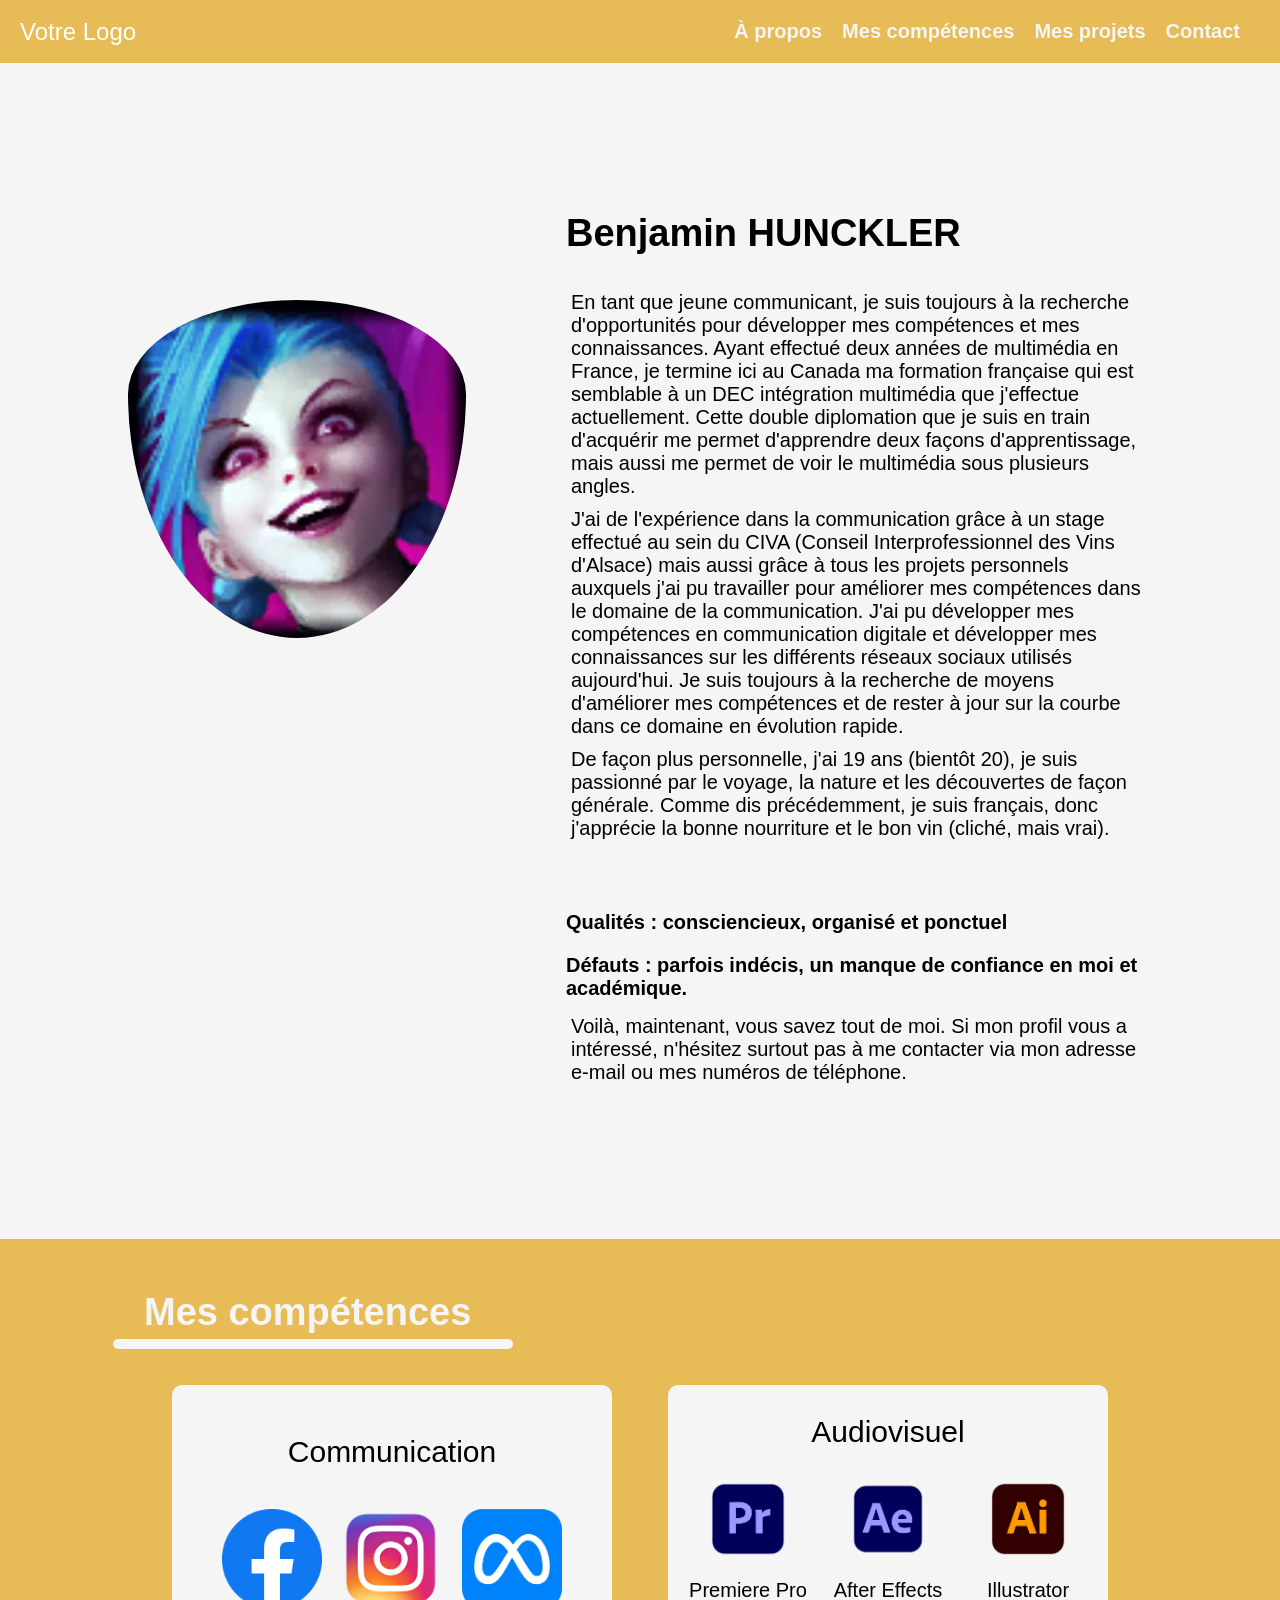
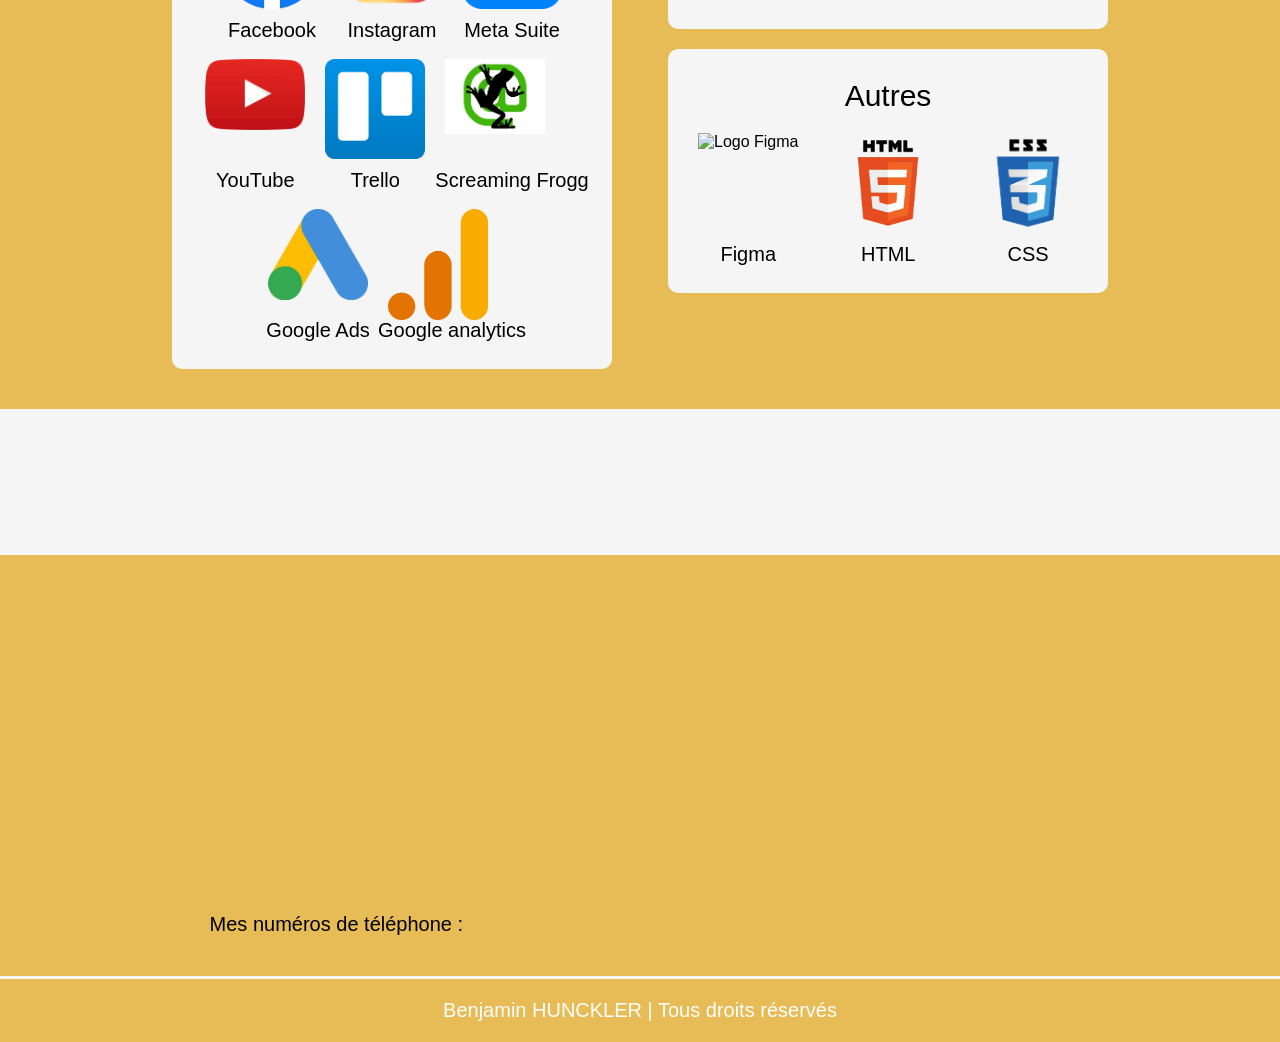
==== index.html @ e47c30cd "first commit" ====
<!DOCTYPE html>
<html lang="fr">
<head>
    <meta charset="UTF-8">
    <meta name="viewport" content="width=device-width, initial-scale=1.0">
    <link rel="stylesheet" type="text/css" href="main.css" />
    <script defer src="https://cdn.jsdelivr.net/npm/alpinejs@3.x.x/dist/cdn.min.js"></script>
    <script src="js/main.js"></script>
    <script defer src="./js/menu-burger.js"></script>
    <link href="https://unpkg.com/aos@2.3.1/dist/aos.css" rel="stylesheet">
    <title>Portfolio | Benjamin HUNCKLER</title>
</head>
<body>
    <header class="wrapper">
        <nav class="navbar">
            <div class="container">
                <a class="navbar-brand" href="#">Votre Logo</a>
                <ul class="navbar-menu" id="navbar-menu">
                    <li><a href="#container-info-perso">À propos</a></li>
                    <li><a href="#container-logiciels">Mes compétences</a></li>
                    <li><a href="#container-projets">Mes projets</a></li>
                    <li><a href="#contact">Contact</a></li>
                </ul>
                <button class="navbar-toggler" id="toggle-button">
                    <img src="./img/burger-solid.svg" class="navbar-icon">
                </button>
            </div>
        </nav>
    </header>

    
    <main x-data="app">
        <section id="container-info-perso">
            <div class="contenu-perso wrapper">
                <div class="img-profil" data-aos="fade-right">
                    <img src="./img/Jinx.png">
                </div>
                <div class="text-profil">
                    <h2 data-aos="fade-down">Benjamin HUNCKLER</h2>
                    <p data-aos="fade-up">En tant que jeune communicant, je suis toujours à la recherche d'opportunités pour développer mes compétences et mes connaissances. Ayant effectué deux années de multimédia en France, je termine ici au Canada ma formation française qui est semblable à un DEC intégration multimédia que j'effectue actuellement. Cette double diplomation que je suis en train d'acquérir me permet d'apprendre deux façons d'apprentissage, mais aussi me permet de voir le multimédia sous plusieurs angles.</p>

                    <p data-aos="fade-up">J'ai de l'expérience dans la communication grâce à un stage effectué au sein du CIVA (Conseil Interprofessionnel des Vins d'Alsace) mais aussi grâce à tous les projets personnels auxquels j'ai pu travailler pour améliorer mes compétences dans le domaine de la communication. J'ai pu développer mes compétences en communication digitale et développer mes connaissances sur les différents réseaux sociaux utilisés aujourd'hui. Je suis toujours à la recherche de moyens d'améliorer mes compétences et de rester à jour sur la courbe dans ce domaine en évolution rapide.</p>

                    <p data-aos="fade-up">De façon plus personnelle, j'ai 19 ans (bientôt 20), je suis passionné par le voyage, la nature et les découvertes de façon générale. Comme dis précédemment, je suis français, donc j'apprécie la bonne nourriture et le bon vin (cliché, mais vrai).</p>
                        
                    <p data-aos="fade-up">Pour me résumer, voici mes qualités et mes défauts en quelques mots :</p>
                    <ul data-aos="fade-up">
                        <li>Qualités : consciencieux, organisé et ponctuel</li>
                        <li>Défauts : parfois indécis, un manque de confiance en moi et académique.</li>
                    </ul>
                    <p data-aos="fade-up">Voilà, maintenant, vous savez tout de moi. Si mon profil vous a intéressé, n'hésitez surtout pas à me contacter via mon adresse e-mail ou mes numéros de téléphone.</p>
                </div>
            </div>
        </section>

        <section id="container-info-perso2">
            <div class="contenu-perso2 wrapper">
                <div class="img-profil" data-aos="fade-right">
                    <img src="./img/Jinx.png">
                </div>
                <div class="text-profil">
                    <h2 data-aos="fade-down">Benjamin HUNCKLER</h2>
                    <p data-aos="fade-up">En tant que jeune communicant, je suis toujours à la recherche d'opportunités pour développer mes compétences et mes connaissances. Ayant effectué deux années de multimédia en France, je termine ici au Canada ma formation française qui est semblable à un DEC intégration multimédia que j'effectue actuellement. Cette double diplomation que je suis en train d'acquérir me permet d'apprendre deux façons d'apprentissage, mais aussi me permet de voir le multimédia sous plusieurs angles.</p>

                    <p data-aos="fade-up">J'ai de l'expérience dans la communication grâce à un stage effectué au sein du CIVA (Conseil Interprofessionnel des Vins d'Alsace) mais aussi grâce à tous les projets personnels auxquels j'ai pu travailler pour améliorer mes compétences dans le domaine de la communication. J'ai pu développer mes compétences en communication digitale et développer mes connaissances sur les différents réseaux sociaux utilisés aujourd'hui. Je suis toujours à la recherche de moyens d'améliorer mes compétences et de rester à jour sur la courbe dans ce domaine en évolution rapide.</p>

                    <p data-aos="fade-up">De façon plus personnelle, j'ai 19 ans (bientôt 20), je suis passionné par le voyage, la nature et les découvertes de façon générale. Comme dis précédemment, je suis français, donc j'apprécie la bonne nourriture et le bon vin (cliché, mais vrai).</p>
                        
                    <p data-aos="fade-up">Pour me résumer, voici mes qualités et mes défauts en quelques mots :</p>
                    <ul data-aos="fade-up">
                        <li>Qualités : consciencieux, organisé et ponctuel</li>
                        <li>Défauts : parfois indécis, un manque de confiance en moi et académique.</li>
                    </ul>
                    <p data-aos="fade-up">Voilà, maintenant, vous savez tout de moi. Si mon profil vous a intéressé, n'hésitez surtout pas à me contacter via mon adresse e-mail ou mes numéros de téléphone.</p>
                </div>
            </div>
        </section>


        <section id="container-logiciels">
            <div class="wrapper">
                <h2 class="title-logiciels" data-aos="fade-down-right">Mes compétences</h2>
                <div class="categorie-logiciel">
                    <div class="container-logo-com" data-aos="fade-right">
                        <h3>Communication</h3>
                        <div class="all-logo-com">
                            <div class="logo-text">
                                <div class="logo">
                                    <img src="./img/facebook.png" alt="Logo Facebook">
                                </div>
                                <p>Facebook</p>
                            </div>
                            <div class="logo-text">
                                <div class="logo">
                                    <img src="./img/Instagram.png" alt="Logo Instagram">
                                </div>
                                <p>Instagram</p>
                            </div>
                            <div class="logo-text">
                                <div class="logo">
                                    <img src="./img/meta.png" alt="Logo Meta">
                                </div>
                                <p>Meta Suite</p>
                            </div>
                            <div class="logo-text">
                                <div class="logo">
                                    <img src="./img/YouTube.png" alt="Logo YouTube">
                                </div>
                                <p>YouTube</p>
                            </div>
                            <div class="logo-text">
                                <div class="logo">
                                    <img src="./img/trello.png" alt="Logo Trello">
                                </div>
                                <p>Trello</p>
                            </div>
                            <div class="logo-text">
                                <div class="logo">
                                    <img src="./img/screaming-frogg.png" alt="Logo Screaming Frogg">
                                </div>
                                <p>Screaming Frogg</p>
                            </div>
                            <div class="logo-text">
                                <div class="logo">
                                    <img src="./img/google-ads.png" alt="Logo Google Ads">
                                </div>
                                <p>Google Ads</p>
                            </div>
                            <div class="logo-text">
                                <div class="logo">
                                    <img src="./img/google-analytics.png" alt="Logo Google Analytics">
                                </div>
                                <p>Google analytics</p>
                            </div>
                        </div>
                    </div>
                    <div class="container-autres">
                        <div class="container-logo" data-aos="fade-down-left">
                            <h3>Audiovisuel</h3>
                            <div class="all-logo">
                                <div class="logo-text">
                                    <div class="logo">
                                        <img src="./img/premiere-pro.png" alt="Logo Adobe Premiere Pro">
                                    </div>
                                    <p>Premiere Pro</p>
                                </div>
                                <div class="logo-text">
                                    <div class="logo">
                                        <img src="./img/after-effects.png" alt="Logo Adobe After Effects">
                                    </div>
                                    <p>After Effects</p>
                                </div>
                                <div class="logo-text">
                                    <div class="logo">
                                        <img src="./img/Illustrator.png" alt="Logo Adobe Illustrator">
                                    </div>
                                    <p>Illustrator</p>
                                </div>
                            </div>
                        </div>
                        <div class="container-logo" data-aos="fade-up-left">
                            <h3>Autres</h3>
                            <div class="all-logo">
                                <div class="logo-text">
                                    <div class="logo">
                                        <img src="./img/figma.png" alt="Logo Figma">
                                    </div>
                                    <p>Figma</p>
                                </div>
                                <div class="logo-text">
                                    <div class="logo">
                                        <img src="./img/html.png" alt="Logo HTML">
                                    </div>
                                    <p>HTML</p>
                                </div>
                                <div class="logo-text">
                                    <div class="logo">
                                        <img src="./img/css.png" alt="Logo CSS">
                                    </div>
                                    <p>CSS</p>
                                </div>
                            </div>
                        </div>
                    </div>
                </div>
            </div>
        </section>

        <section id="container-projets">
            <div class="wrapper">
                <h2 class="title-projets" data-aos="fade-down-right">Mes projets</h2>
                <div class="projets" x-init="fetchJsonData">
                    <template x-for="projet in jsonData" :key="projet.id">
                        <div class="card-projets" @click.stop="openModal(projet)" data-aos="fade-up">
                            <div class="title-card">
                                <h3 x-text="projet.name"></h3>
                            </div>
                            <div class="card-image"><img :src="projet.thumbnailSrc" alt="Image illustrant le projet" /></div>
                        </div>
                    </template>
                </div>
            </div>
        </section>

        <section id="contact">
            <div class="wrapper">
                <h2 class="title-contact" data-aos="fade-down-right">Contact</h2>
                <div class="annonce-contact" data-aos="flip-down">
                    <p>Si vous êtes intéressé par mon profil, n’hésitez surtout pas à me contacter par l’un des moyens suivants :</p>
                </div>
                <div class="coordonnees">
                    <div class="container-Email">
                        <p data-aos="fade-right">Mon E-mail :</p>
                        <div class="Email" data-aos="fade-left">
                            <a href="mailto:benjamin.hunckler@gmail.com">benjamin.hunckler@gmail.com</a>
                        </div>
                    </div>
                    <div class="container-numero">
                        <p>Mes numéros de téléphone : </p>
                        <div class="numeros" data-aos="fade-left">
                            <p>+1 (418)-429-9743</p>
                            <p>+33 6.31.43.25.90</p>
                        </div>
                    </div>
                </div>
            </div>
        </section>
    </main>

    <footer class="footer-container">
        <div class="footer-text">
            <p>Benjamin HUNCKLER | Tous droits réservés</p>
        </div>
    </footer>
    <script src="https://unpkg.com/aos@2.3.1/dist/aos.js"></script>
    <script>
        AOS.init();
      </script>
</body>
</html>
---- main.css ----
@import "./reset.css";

/* HEADER */
@import "./styles/header.css";

/* MON PROFIL */
@import "./styles/profil.css";

/* LOGICIELS MAITRISES */
@import "./styles/logiciels.css";

/* MES PROJETS */
@import "./styles/projets.css";

/* CONTACT */
@import "./styles/contact.css";

/* FOOTER */
@import "./styles/footer.css";

.wrapper{
    margin: 0 auto;
    width: 80%;
}

@media screen and (max-width: 700px) {
    .wrapper{
        width: 100%;
        margin: 0 auto;
    }
}


:root{
    --color-primary :#e7bb55;
    --color-secondary : #8E46B0;
    --color-clear : whitesmoke;
    --color-dark : black;
}

@font-face {
    font-family: 'LucidaSansTypewriterStd';
    src: url('./typo/LucidaSansTypewriterStd.otf') format('otf');
    font-weight: normal;
    font-style: normal;
}
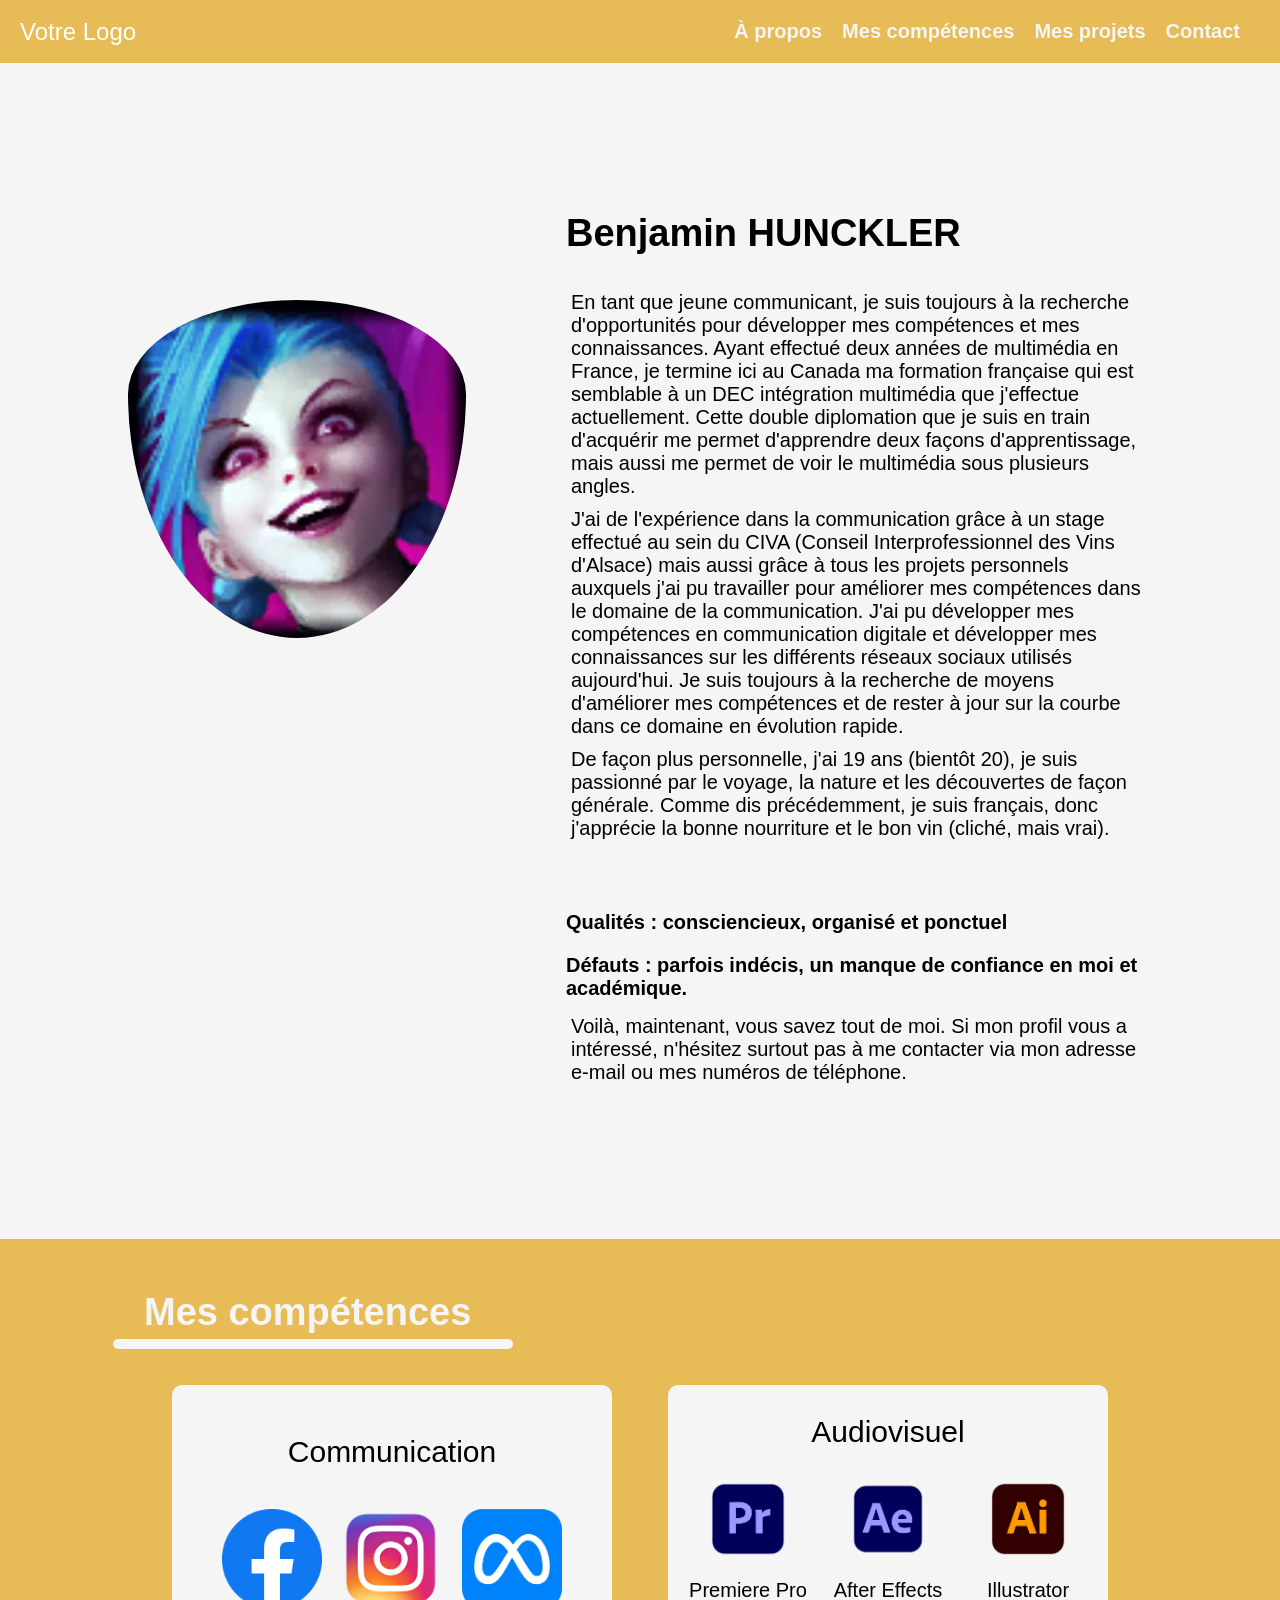
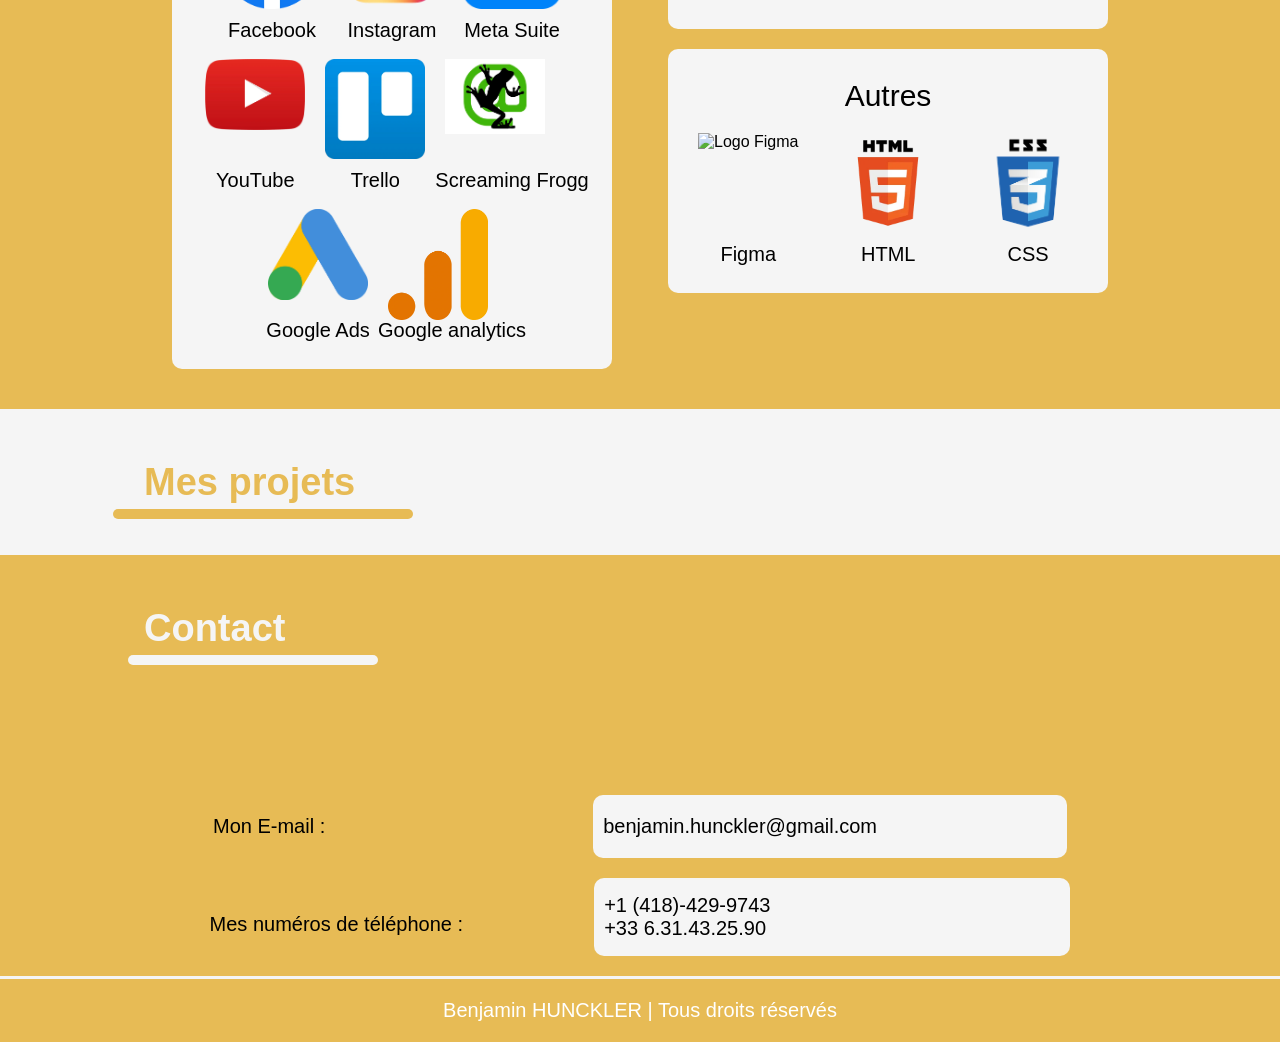
==== commit cfae7d68: "Création des nouvelles pages" ====
--- a/index.html
+++ b/index.html
@@ -29,7 +29,7 @@
     </header>
 
     
-    <main x-data="app">
+    <main x-data="app()">
         <section id="container-info-perso">
             <div class="contenu-perso wrapper">
                 <div class="img-profil" data-aos="fade-right">
@@ -190,8 +190,8 @@
             <div class="wrapper">
                 <h2 class="title-projets" data-aos="fade-down-right">Mes projets</h2>
                 <div class="projets" x-init="fetchJsonData">
-                    <template x-for="projet in jsonData" :key="projet.id">
-                        <div class="card-projets" @click.stop="openModal(projet)" data-aos="fade-up">
+                    <template x-for="(projet, index) in jsonData" :key="projet.id">
+                        <div class="card-projets" @click.stop="openNewPage(projet)" data-aos="fade-up" :data-index="index">
                             <div class="title-card">
                                 <h3 x-text="projet.name"></h3>
                             </div>
--- a/main.css
+++ b/main.css
@@ -17,6 +17,9 @@
 
 /* FOOTER */
 @import "./styles/footer.css";
+
+/* DESCRIPTION DU PORJET */
+@import "./styles/description-projet.css";
 
 .wrapper{
     margin: 0 auto;
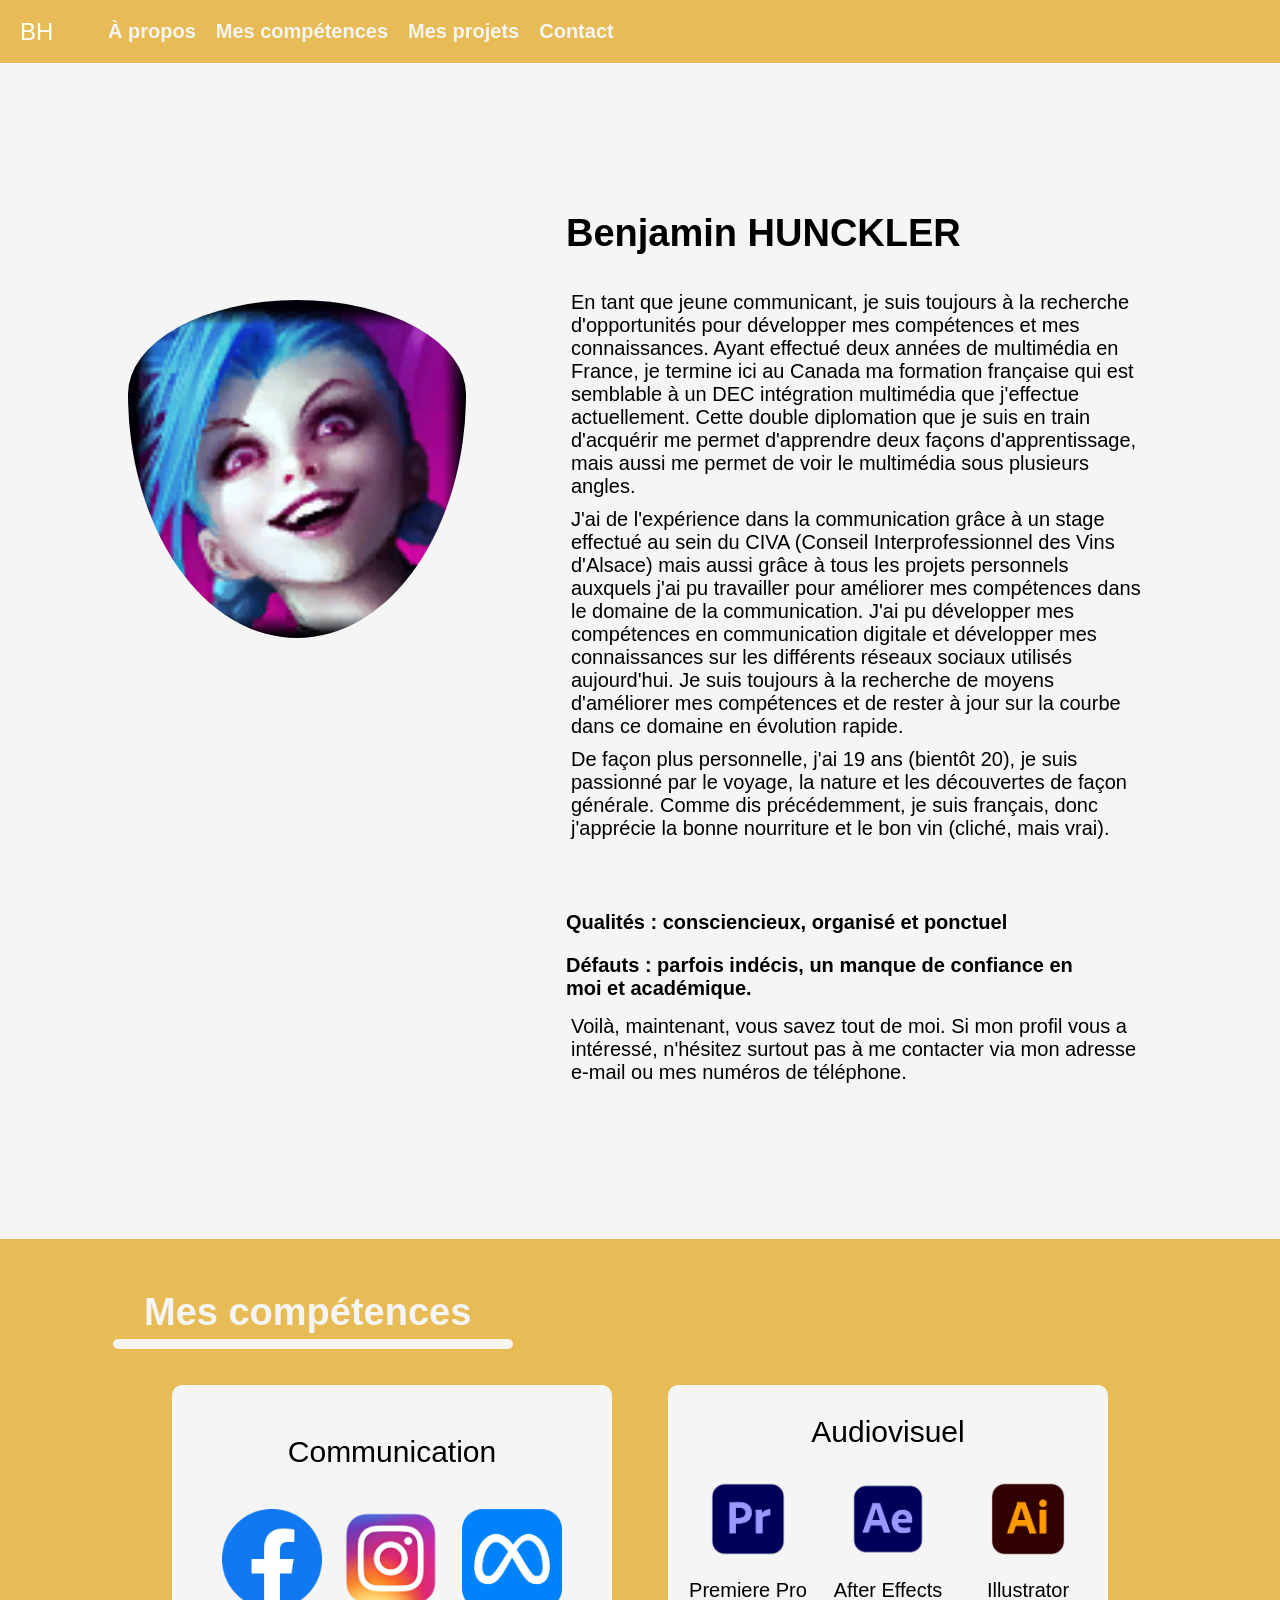
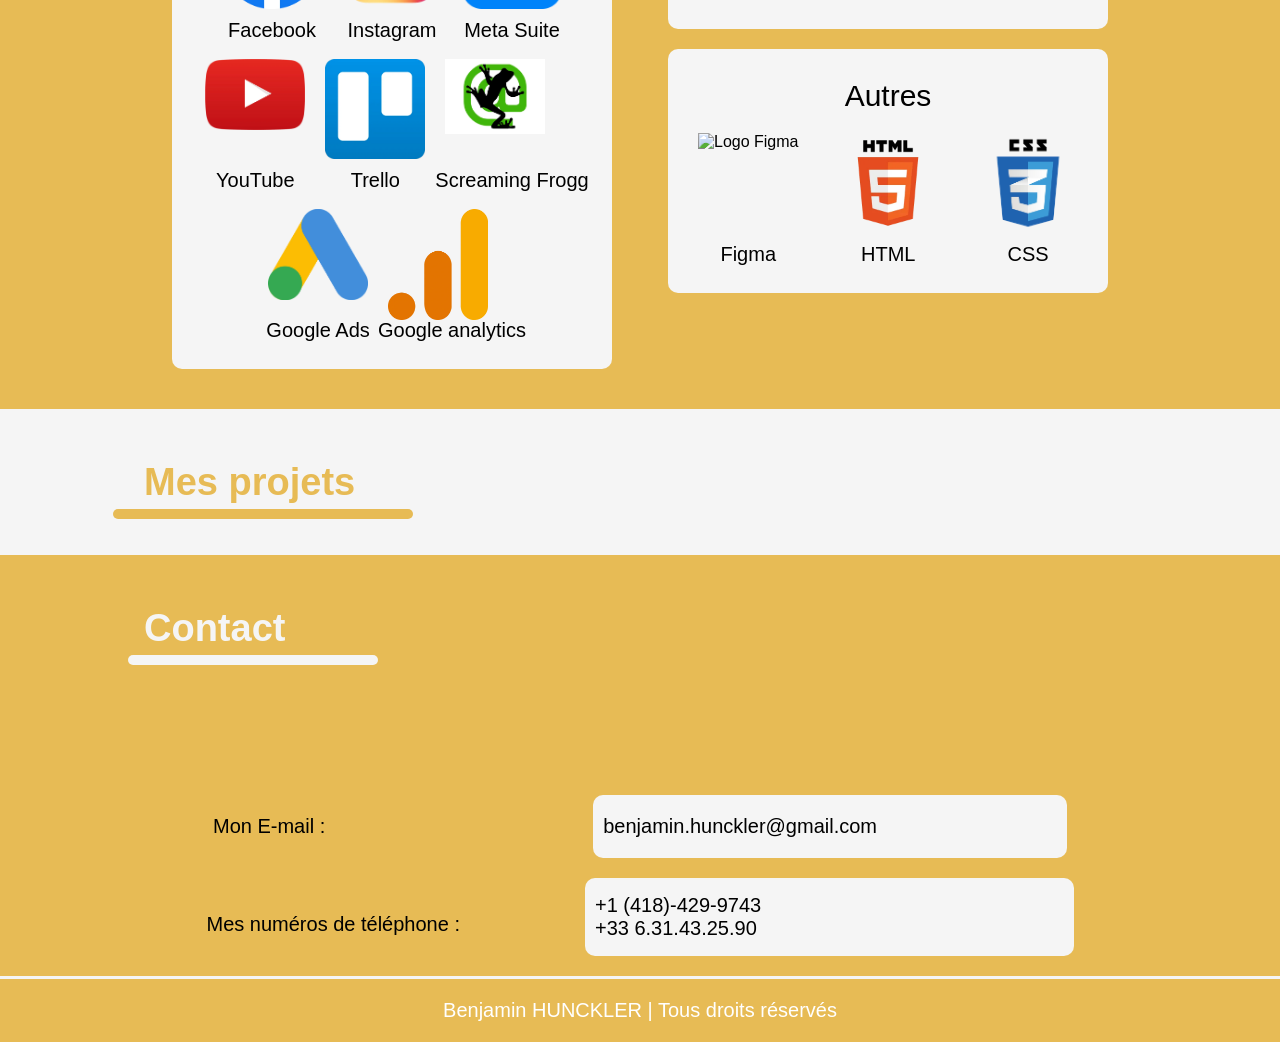
==== commit 75cc0789: "Fin portfolio" ====
--- a/index.html
+++ b/index.html
@@ -14,7 +14,7 @@
     <header class="wrapper">
         <nav class="navbar">
             <div class="container">
-                <a class="navbar-brand" href="#">Votre Logo</a>
+                <a class="navbar-brand" href="index.html">BH</a>
                 <ul class="navbar-menu" id="navbar-menu">
                     <li><a href="#container-info-perso">À propos</a></li>
                     <li><a href="#container-logiciels">Mes compétences</a></li>
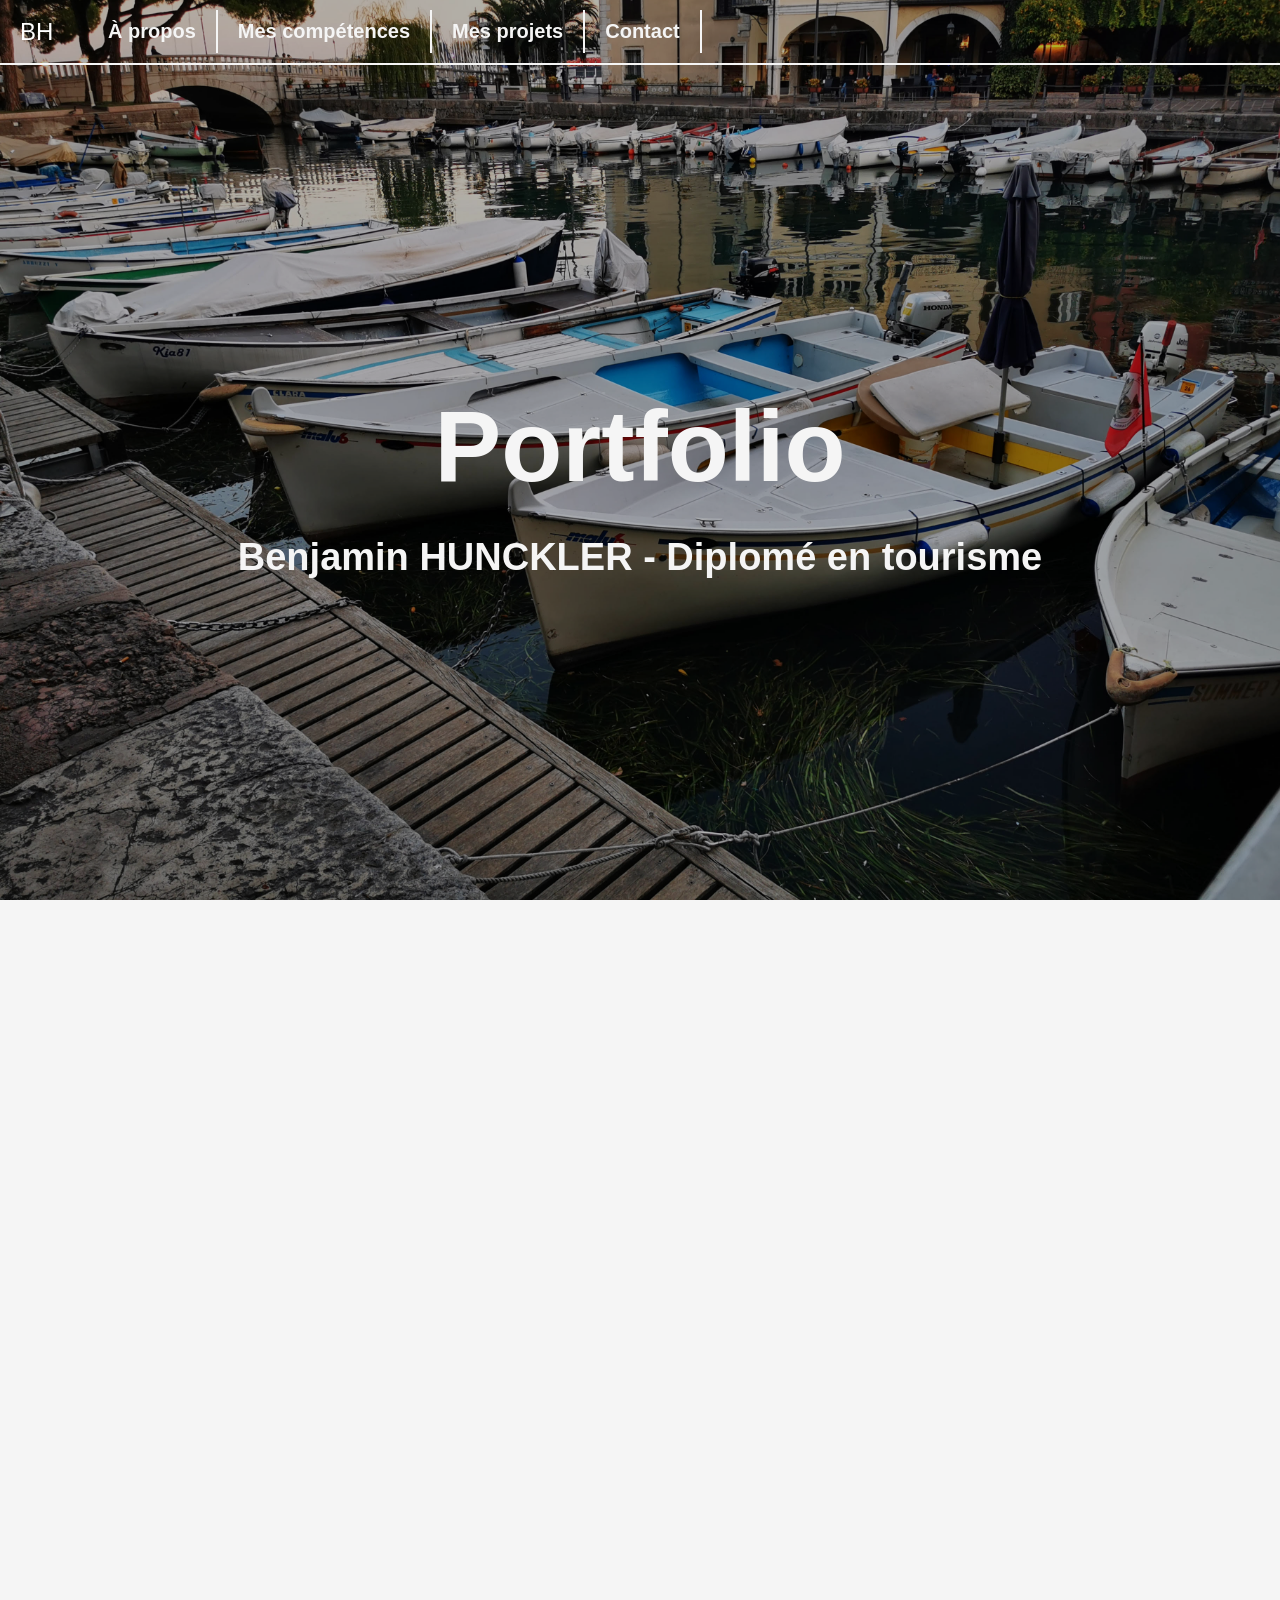
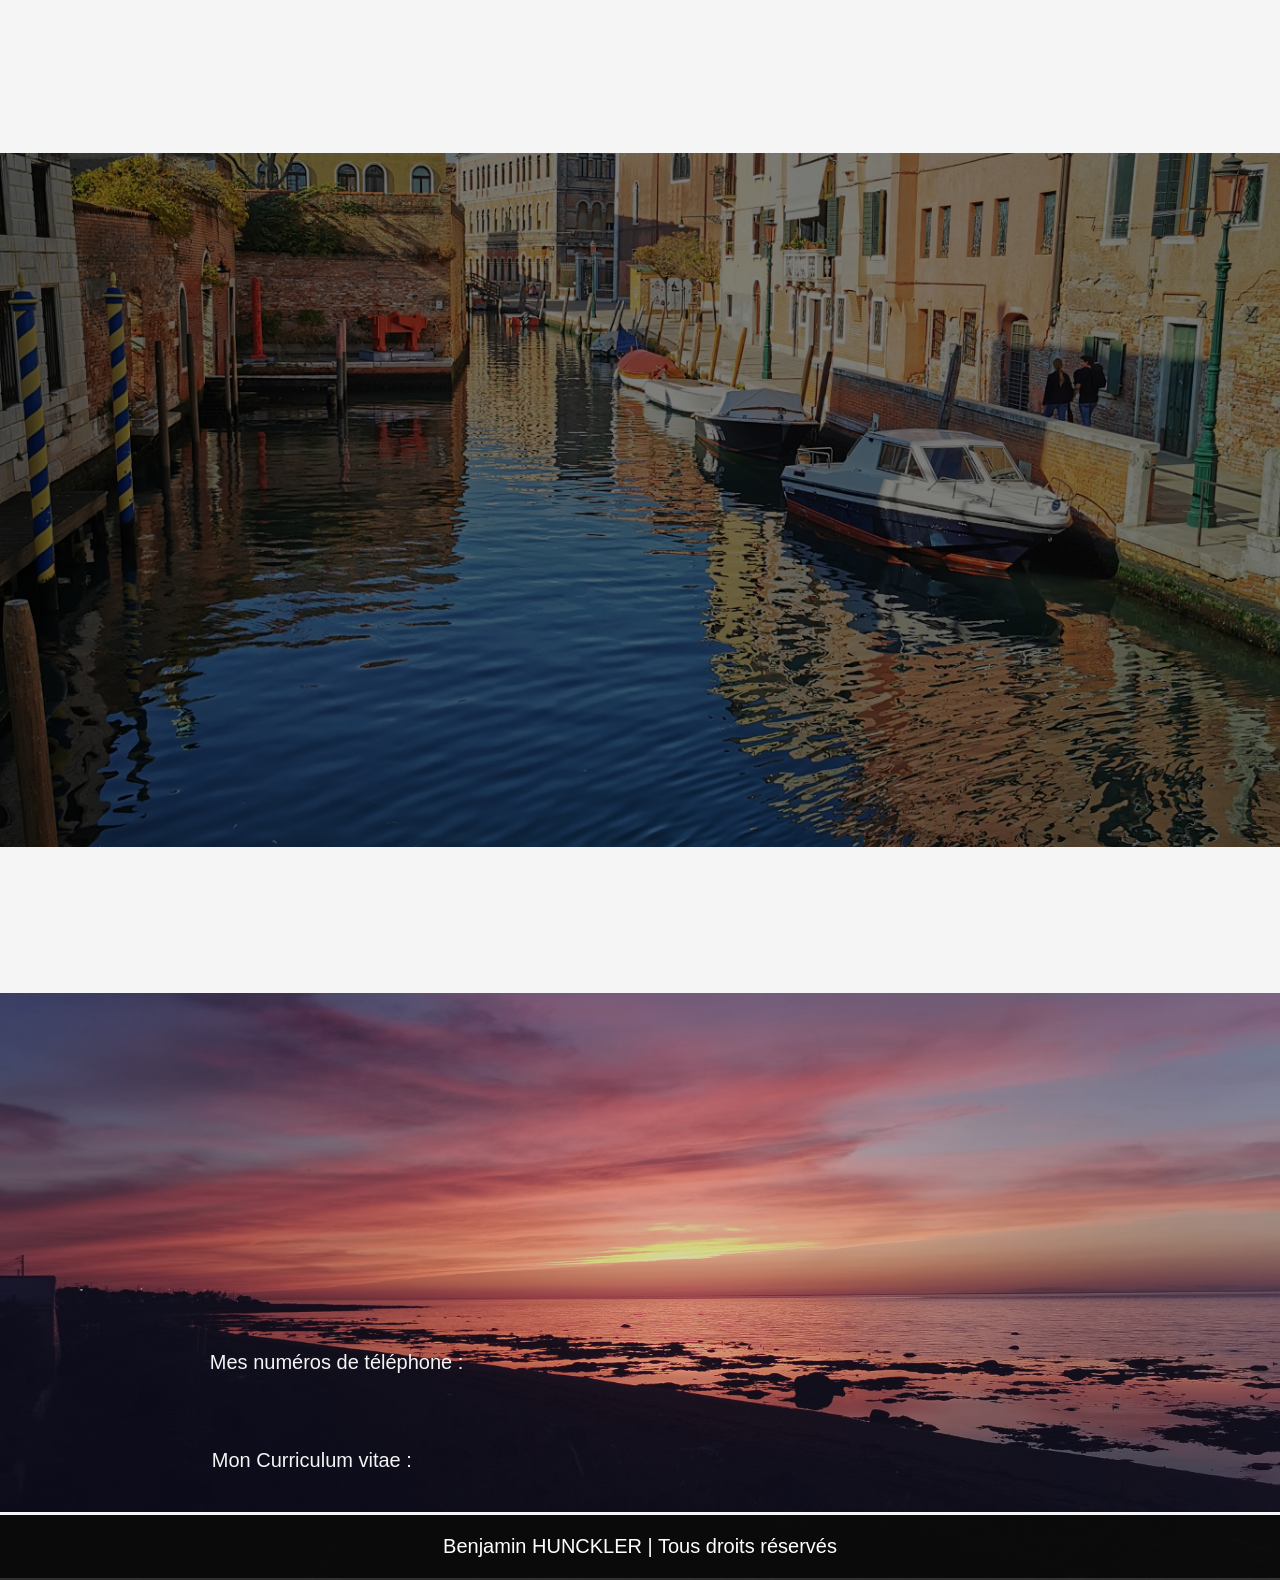
==== commit 72d69e37: "Mise à jour du portfolio" ====
--- a/index.html
+++ b/index.html
@@ -7,12 +7,14 @@
     <script defer src="https://cdn.jsdelivr.net/npm/alpinejs@3.x.x/dist/cdn.min.js"></script>
     <script src="js/main.js"></script>
     <script defer src="./js/menu-burger.js"></script>
+    <script src="js/accueil.js"></script>
     <link href="https://unpkg.com/aos@2.3.1/dist/aos.css" rel="stylesheet">
     <title>Portfolio | Benjamin HUNCKLER</title>
 </head>
 <body>
     <header class="wrapper">
         <nav class="navbar">
+            <img src="./img/Sunset.JPG" class="background-image">
             <div class="container">
                 <a class="navbar-brand" href="index.html">BH</a>
                 <ul class="navbar-menu" id="navbar-menu">
@@ -22,7 +24,7 @@
                     <li><a href="#contact">Contact</a></li>
                 </ul>
                 <button class="navbar-toggler" id="toggle-button">
-                    <img src="./img/burger-solid.svg" class="navbar-icon">
+                    <img src="./img/burger-menu.svg" class="navbar-icon">
                 </button>
             </div>
         </nav>
@@ -30,20 +32,32 @@
 
     
     <main x-data="app()">
+        <section id="accueil">
+            <div class="container-accueil">
+                <img src="./img/boat.jpg" id="Imageaccueil" alt="Image d'accueil">
+                <div class="text-accueil">
+                    <h1>Portfolio</h1>
+                    <h2>Benjamin HUNCKLER - Diplomé en tourisme</h2>
+            </div>
+        </section>
+
         <section id="container-info-perso">
             <div class="contenu-perso wrapper">
                 <div class="img-profil" data-aos="fade-right">
-                    <img src="./img/Jinx.png">
+                    <img src="./img/Ben.jpg">
                 </div>
                 <div class="text-profil">
                     <h2 data-aos="fade-down">Benjamin HUNCKLER</h2>
-                    <p data-aos="fade-up">En tant que jeune communicant, je suis toujours à la recherche d'opportunités pour développer mes compétences et mes connaissances. Ayant effectué deux années de multimédia en France, je termine ici au Canada ma formation française qui est semblable à un DEC intégration multimédia que j'effectue actuellement. Cette double diplomation que je suis en train d'acquérir me permet d'apprendre deux façons d'apprentissage, mais aussi me permet de voir le multimédia sous plusieurs angles.</p>
-
-                    <p data-aos="fade-up">J'ai de l'expérience dans la communication grâce à un stage effectué au sein du CIVA (Conseil Interprofessionnel des Vins d'Alsace) mais aussi grâce à tous les projets personnels auxquels j'ai pu travailler pour améliorer mes compétences dans le domaine de la communication. J'ai pu développer mes compétences en communication digitale et développer mes connaissances sur les différents réseaux sociaux utilisés aujourd'hui. Je suis toujours à la recherche de moyens d'améliorer mes compétences et de rester à jour sur la courbe dans ce domaine en évolution rapide.</p>
-
-                    <p data-aos="fade-up">De façon plus personnelle, j'ai 19 ans (bientôt 20), je suis passionné par le voyage, la nature et les découvertes de façon générale. Comme dis précédemment, je suis français, donc j'apprécie la bonne nourriture et le bon vin (cliché, mais vrai).</p>
-                        
-                    <p data-aos="fade-up">Pour me résumer, voici mes qualités et mes défauts en quelques mots :</p>
+                    <p data-aos="fade-up">Étudiant en Techniques du tourisme au Cégep de Matane et diplômé en multimédia, je développe un profil alliant
+                    expérience client, communication et mise en valeur des destinations. Mes expériences en service à la clientèle ainsi
+                    qu’en création de contenu m’ont permis de comprendre les attentes des visiteurs et de contribuer à offrir des
+                    expériences de qualité.</p>
+
+                    <p data-aos="fade-up">Je m’intéresse particulièrement à l’accueil, à l'expérience client et à la promotion touristique, avec une volonté de
+                    mettre en valeur les territoires de manière authentique et engageante. Curieux, organisé et orienté vers le service, je
+                    souhaite continuer à évoluer dans un environnement dynamique lié au tourisme.</p>
+
+                    <p data-aos="fade-up">De façon plus personnelle, j'ai 22 ans, je suis passionné par le voyage, la nature et les découvertes de façon générale.</p>
                     <ul data-aos="fade-up">
                         <li>Qualités : consciencieux, organisé et ponctuel</li>
                         <li>Défauts : parfois indécis, un manque de confiance en moi et académique.</li>
@@ -52,32 +66,9 @@
                 </div>
             </div>
         </section>
-
-        <section id="container-info-perso2">
-            <div class="contenu-perso2 wrapper">
-                <div class="img-profil" data-aos="fade-right">
-                    <img src="./img/Jinx.png">
-                </div>
-                <div class="text-profil">
-                    <h2 data-aos="fade-down">Benjamin HUNCKLER</h2>
-                    <p data-aos="fade-up">En tant que jeune communicant, je suis toujours à la recherche d'opportunités pour développer mes compétences et mes connaissances. Ayant effectué deux années de multimédia en France, je termine ici au Canada ma formation française qui est semblable à un DEC intégration multimédia que j'effectue actuellement. Cette double diplomation que je suis en train d'acquérir me permet d'apprendre deux façons d'apprentissage, mais aussi me permet de voir le multimédia sous plusieurs angles.</p>
-
-                    <p data-aos="fade-up">J'ai de l'expérience dans la communication grâce à un stage effectué au sein du CIVA (Conseil Interprofessionnel des Vins d'Alsace) mais aussi grâce à tous les projets personnels auxquels j'ai pu travailler pour améliorer mes compétences dans le domaine de la communication. J'ai pu développer mes compétences en communication digitale et développer mes connaissances sur les différents réseaux sociaux utilisés aujourd'hui. Je suis toujours à la recherche de moyens d'améliorer mes compétences et de rester à jour sur la courbe dans ce domaine en évolution rapide.</p>
-
-                    <p data-aos="fade-up">De façon plus personnelle, j'ai 19 ans (bientôt 20), je suis passionné par le voyage, la nature et les découvertes de façon générale. Comme dis précédemment, je suis français, donc j'apprécie la bonne nourriture et le bon vin (cliché, mais vrai).</p>
-                        
-                    <p data-aos="fade-up">Pour me résumer, voici mes qualités et mes défauts en quelques mots :</p>
-                    <ul data-aos="fade-up">
-                        <li>Qualités : consciencieux, organisé et ponctuel</li>
-                        <li>Défauts : parfois indécis, un manque de confiance en moi et académique.</li>
-                    </ul>
-                    <p data-aos="fade-up">Voilà, maintenant, vous savez tout de moi. Si mon profil vous a intéressé, n'hésitez surtout pas à me contacter via mon adresse e-mail ou mes numéros de téléphone.</p>
-                </div>
-            </div>
-        </section>
-
-
+        
         <section id="container-logiciels">
+            <img src="./img/Venise2.JPG" class="background-image-logiciels" alt="Image de fond pour la section compétences">
             <div class="wrapper">
                 <h2 class="title-logiciels" data-aos="fade-down-right">Mes compétences</h2>
                 <div class="categorie-logiciel">
@@ -104,21 +95,9 @@
                             </div>
                             <div class="logo-text">
                                 <div class="logo">
-                                    <img src="./img/YouTube.png" alt="Logo YouTube">
-                                </div>
-                                <p>YouTube</p>
-                            </div>
-                            <div class="logo-text">
-                                <div class="logo">
-                                    <img src="./img/trello.png" alt="Logo Trello">
-                                </div>
-                                <p>Trello</p>
-                            </div>
-                            <div class="logo-text">
-                                <div class="logo">
-                                    <img src="./img/screaming-frogg.png" alt="Logo Screaming Frogg">
-                                </div>
-                                <p>Screaming Frogg</p>
+                                    <img src="./img/m365.png" alt="Logo Microsoft 365">
+                                </div>
+                                <p>Microsoft 365</p>
                             </div>
                             <div class="logo-text">
                                 <div class="logo">
@@ -203,6 +182,7 @@
         </section>
 
         <section id="contact">
+            <img src="./img/Sunset.JPG" class="background-image-contact" alt="Image de fond pour la section contact">
             <div class="wrapper">
                 <h2 class="title-contact" data-aos="fade-down-right">Contact</h2>
                 <div class="annonce-contact" data-aos="flip-down">
@@ -218,8 +198,17 @@
                     <div class="container-numero">
                         <p>Mes numéros de téléphone : </p>
                         <div class="numeros" data-aos="fade-left">
-                            <p>+1 (418)-429-9743</p>
-                            <p>+33 6.31.43.25.90</p>
+                            <p>+1 (418) 429-9743</p>
+                            <p>+33 6 31 43 25 90</p>
+                        </div>
+                    </div>
+                    <div class="container-CV">
+                        <p>Mon Curriculum vitae : </p>
+                        <div class="CV" data-aos="fade-left">
+                            <a href="./PDF/CV_Benjamin_Hunckler.pdf" download="CV_Benjamin_Hunckler.pdf" title="Télécharger le CV">
+                                <img src="./img/PDF.png" alt="Télécharger le PDF">
+                            </a>
+                            <p><a href="./PDF/CV_Benjamin_Hunckler.pdf" target="_blank">CV Benjamin Hunckler</a></p>
                         </div>
                     </div>
                 </div>
--- a/main.css
+++ b/main.css
@@ -2,6 +2,9 @@
 
 /* HEADER */
 @import "./styles/header.css";
+
+/* ACCUEIL */
+@import "./styles/accueil.css";
 
 /* MON PROFIL */
 @import "./styles/profil.css";
@@ -35,8 +38,9 @@
 
 
 :root{
-    --color-primary :#e7bb55;
-    --color-secondary : #8E46B0;
+    --color-primary :#3f397c;
+    --color-secondary : #e4e1d0;
+    --color-menu : #f7f4e6;
     --color-clear : whitesmoke;
     --color-dark : black;
 }
@@ -46,4 +50,4 @@
     src: url('./typo/LucidaSansTypewriterStd.otf') format('otf');
     font-weight: normal;
     font-style: normal;
-}+}
